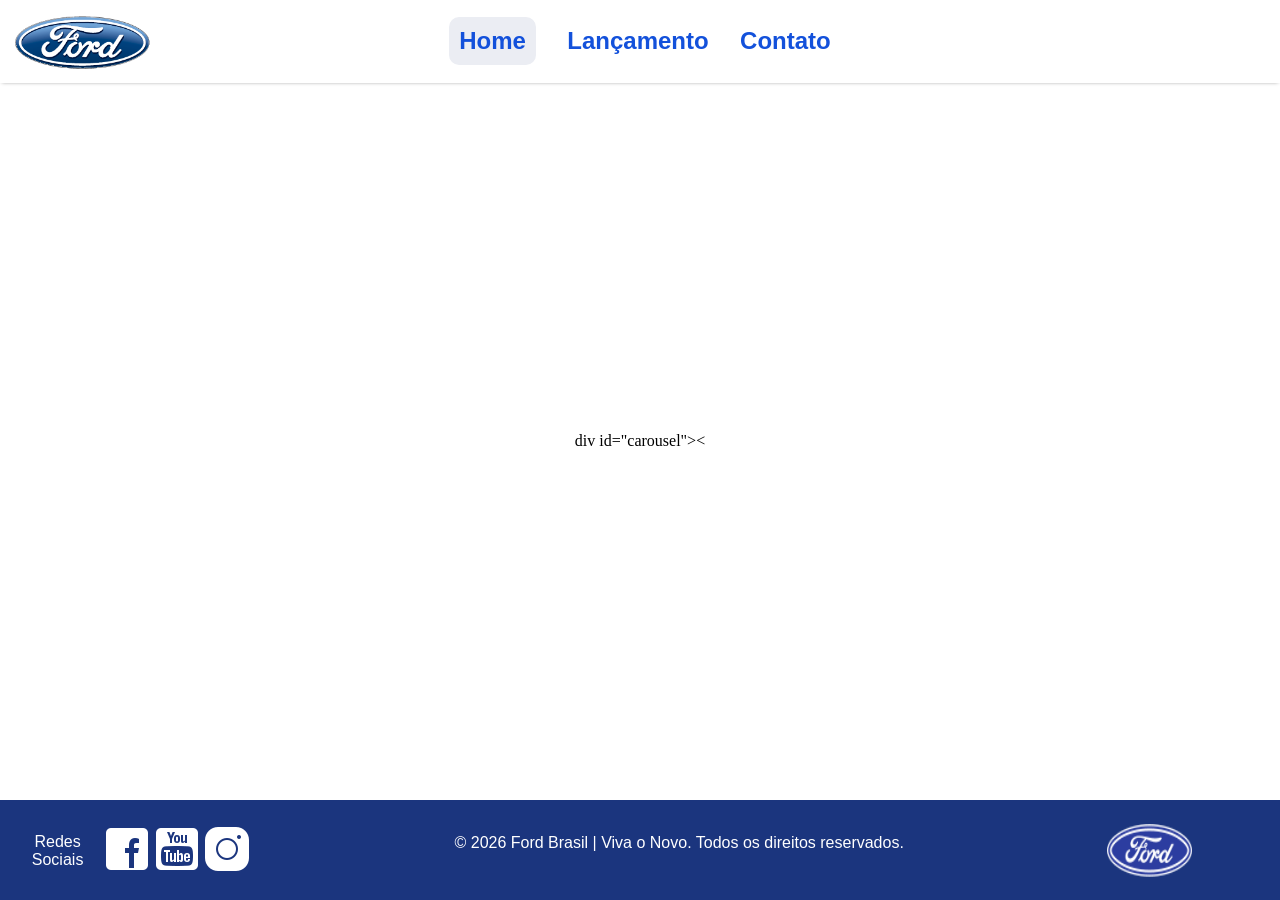
==== JavaScript/desafio_JAVASCRIPT(Vinícius da Hora de Castro)/index.html @ f46eeb57 "iniciei o carrossel, falta mudar tudo" ====
<!DOCTYPE html>
<html lang="pt-br">

<head>
    <meta charset="UTF-8">
    <meta http-equiv="X-UA-Compatible" content="IE=edge">
    <meta name="viewport" content="width=device-width, initial-scale=1.0">
    <meta name="author" content="Vinícius">
    <meta name="description"
        content="A empresa Ford está lançando um novo veículo e, portanto, decidiu reformular o seu portal na web.">
    <meta name="keywords" content="Ford, veículo, carro, lançamento, Ranger, Ranger Black">
    <link rel="stylesheet" href="style/home.css">
    <link rel="stylesheet" href="style/headfoot.css">

    <title>Ford - Home - Novo Veículo</title>
</head>

<body>

    <header>

        <div class="logo">
            <img src="images/logo-ford-256.png" alt="Ford Logo" class="logo_img">
        </div>

        <nav class="cabeçalho">
            <a href="index.html" class="cabeçalho_link" id="ativo">Home</a>
            <a href="lançamento.html" class="cabeçalho_link">Lançamento</a>
            <a href="contato.html" class="cabeçalho_link">Contato</a>
        </nav>

    </header>

    <main>

        div id="carousel">
            
        </div>

        <div id="carousel-title">
            <
        </div>

        <script>
            carouselArr.push(new Carousel("imagem_1.jpg","Esta é a nova Ranger Ford 2022. Verifique novidades.","lancamento.html"));
            carouselArr.push(new Carousel("imagem_2.jpg","Ford a nossa história","#"));
            carouselArr.push(new Carousel("imagem_3.jpg","Nova Ford Bronco Sport 2022","lancamento.html"));
            Carousel.Start(carouselArr);
        </script>
        
        <!-- <div class="carro">
            <a href="lançamento.html"><img src="images/imagem_1.jpg" alt="carro ford ranger black"
                    class="carro_img"></a>
            <p class="aqui_link">Esta é a nova Ranger Ford 2022. Verfique novidades <a href="lançamento.html">aqui.</a>
            </p>
        </div> -->

    </main>

    <footer>

        <div class="redes">
            <p>Redes Sociais</p>

            <div class="social_img">
                <a target="_blank" href="https://www.facebook.com/FordBrasil/?locale=pt_BR"><img
                        src="images/facebook-50.png" alt="Facebook Logo" class="social_links"></a>
                <a target="_blank" href="http://youtube.com/@fordbrasil"><img src="images/youtube-squared-50.png"
                        alt="YouTube Logo" class="social_links"></a>
                <a target="_blank" href="https://www.instagram.com/fordbrasil/"><img src="images/instagram-logo-50.png"
                        alt="Instagram Logo" class="social_links"></a>
            </div>
        </div>

        <nav class="social">
            <div class="copyright">
                <P>&copy; 2026 Ford Brasil | Viva o Novo. Todos os direitos reservados.</P>
            </div>

            <div class="logo2">
                <img src="images/ford-96.png" alt="Ford Logo" class="logo_img2">
            </div>
        </nav>

    </footer>

    <script src="js/carousel.js"></script>
</body>

</html>
---- JavaScript/desafio_JAVASCRIPT(Vinícius da Hora de Castro)/style/home.css ----
* {
    margin: 0;
    padding: 0;
    box-sizing: border-box;
}

:root {
    --cor_margens: #1b357e;
    --cor_botoes: #1351db;
    --cor_cinza_claro: #ebedf3;
}

body {
    height: 100vh;
    display: flex;
    flex-direction: column
}

main {
    display: flex;
    width: 100%;
    height: 100%;
    justify-content: center;
    align-items: center;

    min-width: 0px;
    max-width: 100%;
}

.carro {
    display: flex;
    flex-direction: column;
    align-self: center;
    justify-content: center;
    width: 100%;
    height: 100%;
    align-items: center;
    text-align: center;
}

.carro_img {
    width: 100%;
    align-self: center;
}

.carro a {
    width: 76%;
    justify-content: center;
    text-align: center;
}

.carro_img:hover {
    transform: scale(1.003);
    transition: 0.1s;
}

.aqui_link {
    font-size: 100%;
    font-family: "Montserrat", sans-serif;
    padding-top: 2%;
}

@media (max-width: 800px) {
    .carro p {
        width: 70%;
        font-size: 120%;
    }
}
---- JavaScript/desafio_JAVASCRIPT(Vinícius da Hora de Castro)/style/headfoot.css ----
* {
    margin: 0;
    padding: 0;
    box-sizing: border-box;
}

:root {
    --cor_margens: #1b357e;
    --cor_botoes: #1351db;
    --cor_cinza_claro: #ebedf3;
}

header {
    display: flex;
    padding: 1% 1% 1% 1%;
    box-shadow: 0px 1px 4px -2px grey;
    margin: 0% 0% 0% 0%;

    min-width: 0;
    max-width: 100%;
}


.logo {
    display: flex;
    width: 25%;
}

.logo_img {
    width: 44%;
}

.cabeçalho {
    display: flex;
    width: 50%;
    gap: 5%;
    align-items: center;
    justify-content:center;
}

.cabeçalho_link {
    text-decoration: none;
    font-size: 150%;
    font-family: "Montserrat", sans-serif;
    color: var(--cor_botoes);
    font-weight: bold;
}

.cabeçalho_link:hover {
    color: var(--cor_margens);
    transition: 0.15s;
    transform: scale(1.05);
}

#ativo {
    background-color: var(--cor_cinza_claro);
    padding: 10px;
    border-radius: 10px;
}

footer {
    display: flex;
    padding: 1.9% 1% 1.7% 1%;
    background-color: var(--cor_margens);
    color: white;
    flex: 1;

    min-width: 0;
    max-width: 100%;
}

.redes {
    display: flex;
    width: 30%;
    font-family: "Montserrat", sans-serif;
    font-size: 100%;
}
  
.redes p {
    width: 40%;
    text-align: center;
    align-self: center;
}

.social {
    display: flex;
    width: 90%;
    gap: 0%;
    
}

.social_img {
    display: flex;
    width: 100%;
}

.social_links {
    width: 100%;
}

.social_links:hover {
    transition: 0.15s;
    transform: scale(1.03);
}

.copyright {
    padding-top: 1%;
    padding-left: 3%;
    display: flex;
    width: 72%;
    font-size: 100%;
    justify-content: center;
    font-family: "Montserrat", sans-serif;
}

.logo2 {
    display: flex;
    width: 20%;
    justify-content: end;
}

.logo_img2 {
    width: 45%;
}

@media (max-width: 800px) {
    header {
        flex-direction: column;
        align-items: center;
    }

    .logo {
        display: flex;
        justify-content: center;
        width: 55%;
        padding-bottom: 3%;
    }

    .cabeçalho {
        display: flex;
        flex-direction: column;
        font-size: 75%;
    }

    .cabeçalho_link {
        margin-bottom: 3%;
    }

    #ativo {
        padding: 5px;
        border-radius: 5px;
    }

    footer {
        flex-direction: column;
    }

    .redes {
        justify-content: center;
        align-self: center;
        width: 100%;
    }

    .social_img {
        width: 25%;
    }

    .redes p {
        width: 30%;
    }

    .social {
        width: 100%;
        flex-direction: column;
        align-items: center;
    }

    .copyright {
        margin-top: 5%;
        text-align: center;
        width: 100%;
        font-size: 75%;
    }

    .logo2 {
        margin-top: 5%;
        width: 100%;
        justify-content: center;
    }

    .logo_img2 {
        width: 20%;
    }
}
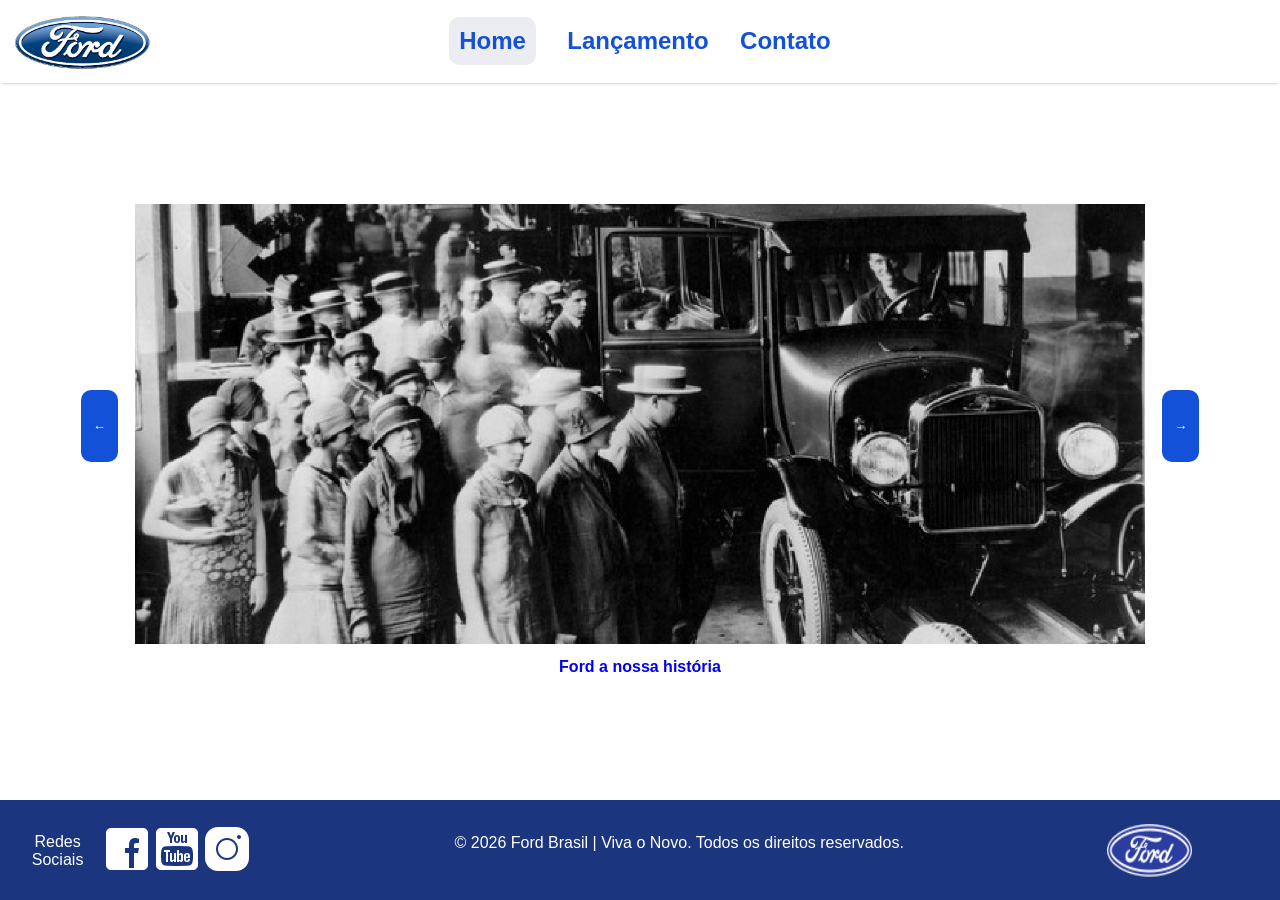
==== commit ed7f7aa4: "FINALIZEI SOZINHO" ====
--- a/JavaScript/desafio_JAVASCRIPT(Vinícius da Hora de Castro)/index.html
+++ b/JavaScript/desafio_JAVASCRIPT(Vinícius da Hora de Castro)/index.html
@@ -12,6 +12,7 @@
     <link rel="stylesheet" href="style/home.css">
     <link rel="stylesheet" href="style/headfoot.css">
 
+    <script src="js/carousel.js"></script>
     <title>Ford - Home - Novo Veículo</title>
 </head>
 
@@ -27,33 +28,26 @@
             <a href="index.html" class="cabeçalho_link" id="ativo">Home</a>
             <a href="lançamento.html" class="cabeçalho_link">Lançamento</a>
             <a href="contato.html" class="cabeçalho_link">Contato</a>
-        </nav>
+        </nav> 
 
     </header>
 
     <main>
 
-        div id="carousel">
+        <div id="carousel">
             
         </div>
 
         <div id="carousel-title">
-            <
+            
         </div>
 
         <script>
-            carouselArr.push(new Carousel("imagem_1.jpg","Esta é a nova Ranger Ford 2022. Verifique novidades.","lancamento.html"));
-            carouselArr.push(new Carousel("imagem_2.jpg","Ford a nossa história","#"));
-            carouselArr.push(new Carousel("imagem_3.jpg","Nova Ford Bronco Sport 2022","lancamento.html"));
+            carouselArr.push(new Carousel("images/imagem_1.jpg","Esta é a nova Ranger Ford 2022. Verifique novidades.","lançamento.html"));
+            carouselArr.push(new Carousel("images/imagem_2.jpg","Ford a nossa história","#"));
+            carouselArr.push(new Carousel("images/imagem_3.jpg","Nova Ford Bronco Sport 2022","lançamento.html"));
             Carousel.Start(carouselArr);
         </script>
-        
-        <!-- <div class="carro">
-            <a href="lançamento.html"><img src="images/imagem_1.jpg" alt="carro ford ranger black"
-                    class="carro_img"></a>
-            <p class="aqui_link">Esta é a nova Ranger Ford 2022. Verfique novidades <a href="lançamento.html">aqui.</a>
-            </p>
-        </div> -->
 
     </main>
 
@@ -84,7 +78,6 @@
 
     </footer>
 
-    <script src="js/carousel.js"></script>
 </body>
 
 </html>
--- a/JavaScript/desafio_JAVASCRIPT(Vinícius da Hora de Castro)/style/home.css
+++ b/JavaScript/desafio_JAVASCRIPT(Vinícius da Hora de Castro)/style/home.css
@@ -18,6 +18,7 @@
 
 main {
     display: flex;
+    flex-direction: column;
     width: 100%;
     height: 100%;
     justify-content: center;
@@ -27,37 +28,68 @@
     max-width: 100%;
 }
 
-.carro {
+@import url('https://fonts.googleapis.com/css2?family=Roboto:wght@300&display=swap');
+
+body {
+    background: #FFFFFF;
+    height: 100%;
+    font-family: 'Roboto', sans-serif;
+}
+
+html {
+    height: 100%;
+}
+
+div#carousel {
+    margin-top: 20px;
+    text-align: center;
+    width: 90%;
+    position: relative;
     display: flex;
-    flex-direction: column;
-    align-self: center;
+    flex-direction: row;
     justify-content: center;
+    align-items: center;
+    -webkit-transition: all 0.3s ease-in-out;
+    -moz-transition: all 0.3s ease-in-out;
+    transition: all 0.3s ease-in-out;
+}
+
+.carousel-image {
+    width: 100%; 
+    height: auto; 
+    display: inline-block;
+}
+
+.carousel-link {
     width: 100%;
     height: 100%;
-    align-items: center;
-    text-align: center;
 }
 
-.carro_img {
-    width: 100%;
-    align-self: center;
+.carousel-btn {
+    border-radius: 10px;
+    margin: 0 1.5%;
+    padding: 2.5% 1%;
+    background-color: #1351d8;
+    color: #fff;
+    border: none;
+    cursor: pointer;
 }
 
-.carro a {
-    width: 76%;
-    justify-content: center;
-    text-align: center;
+.carousel-btn:hover {
+    background: #1b357e;
 }
 
-.carro_img:hover {
-    transform: scale(1.003);
-    transition: 0.1s;
+div#carousel-title a {
+    text-decoration: none;
 }
 
-.aqui_link {
-    font-size: 100%;
-    font-family: "Montserrat", sans-serif;
-    padding-top: 2%;
+div#carousel-title  {
+    display: block;
+    text-align: center;
+    margin-top: 10px;
+    margin-bottom: 10px;
+    font-weight: bold;
+    padding-bottom: 1%;
 }
 
 @media (max-width: 800px) {
